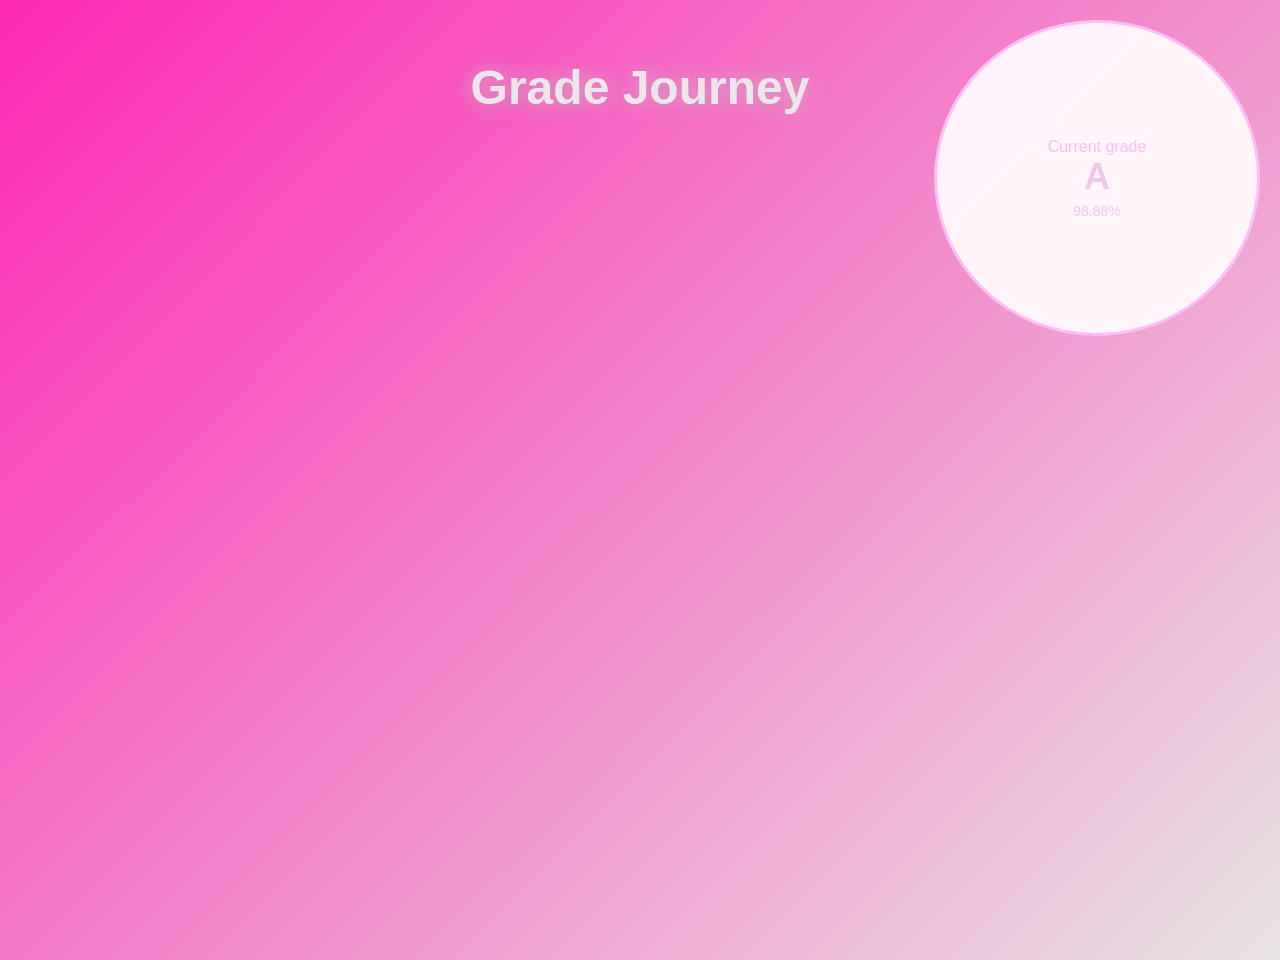
==== index.html @ aca2519c "april30th" ====
<!DOCTYPE html>
<html lang="en">
<head>
    <meta charset="UTF-8">
    <meta name="viewport" content="width=device-width, initial-scale=1.0">
    <title>Grade Journey</title>
    <link rel="stylesheet" href="styles.css">
</head>
<body>
    <div class="app-title">Grade Journey</div>
    
    <div class="grade-circle">
        <div class="current-grade">Current grade</div>
        <div class="letter-grade">A</div>
        <div class="percentage">98.88%</div>

    </div>
    
</body>
</html>
---- styles.css ----
body {
    margin: 0;
    background: linear-gradient(135deg, #fd29b3 0%, #e8e3e3 100%);
    min-height: 100vh;
    font-family: Arial, sans-serif;
}

.app-title {
    text-align: center;
    font-size: 48px;
    font-weight: bold;
    color: #ece5eb;
    text-shadow: 0 0 20px rgba(198, 198, 198, 0.8);
    margin-top: 60px;
    margin-bottom: 40px;
}

.grade-circle {
    width: 320px;
    height: 310px;
    border-radius: 60%;
    background-color: rgba(255, 255, 255, 0.9);
    border: 3px solid #fdc0f4;
    display: flex;
    flex-direction: column;
    justify-content: center;
    align-items: center;
    position: fixed;
    top: 20px;
    right: 20px;
    color: #fdc0f4;
}

.letter-grade {
    font-size: 36px;
    font-weight: bold;
    color: #f0c7ec;
    margin-bottom: 5px;
}

.percentage {
    font-size: 14px;
    color: #f0c7ec;
}
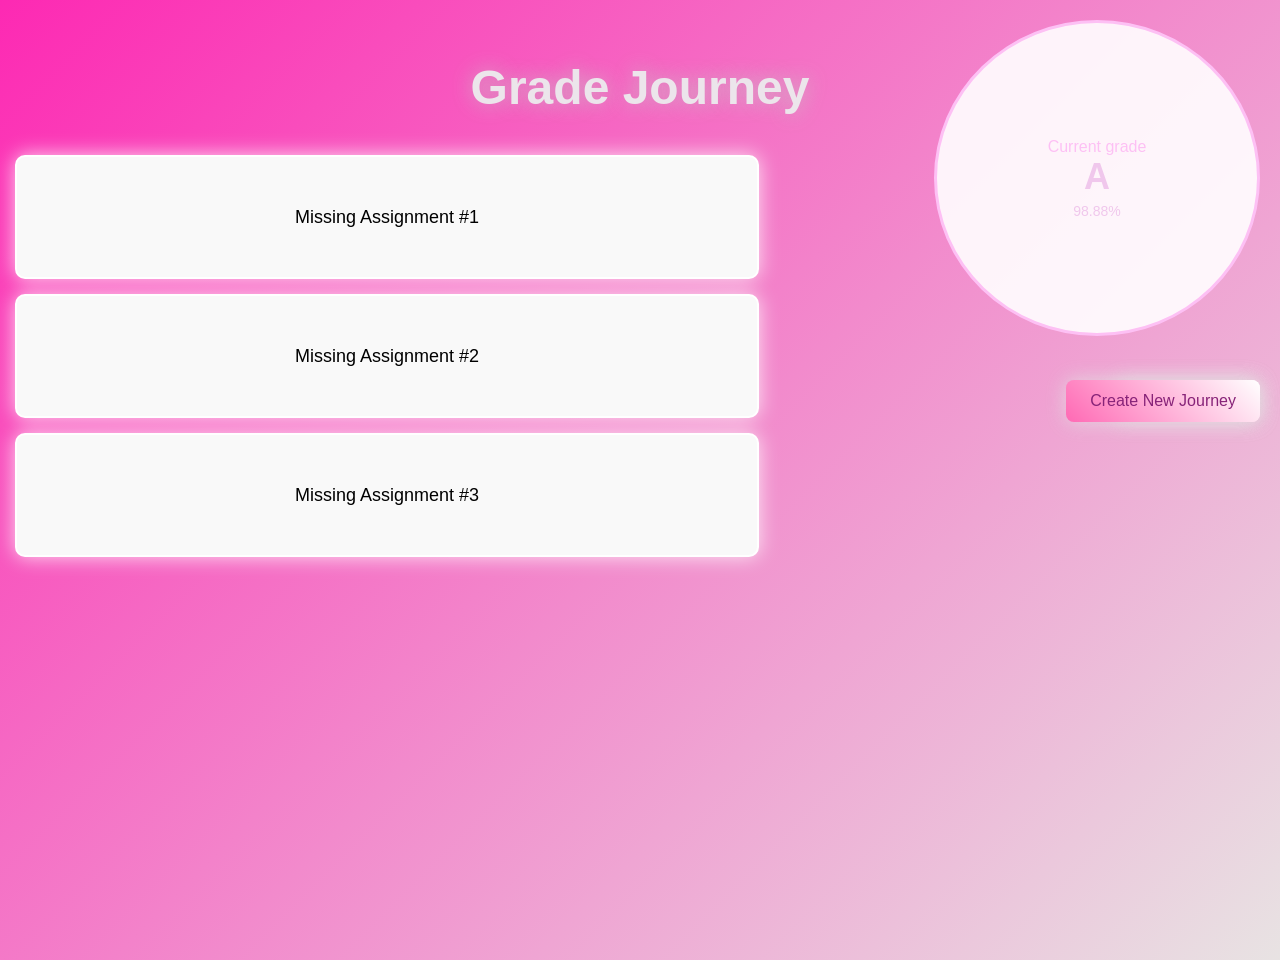
==== commit c13b2cf5: "may 7th" ====
--- a/index.html
+++ b/index.html
@@ -13,8 +13,23 @@
         <div class="current-grade">Current grade</div>
         <div class="letter-grade">A</div>
         <div class="percentage">98.88%</div>
+    </div>
 
-    </div>
-    
+    <div class="assignment-box" id="assignment1">
+    <span id="assignmentName1">Missing Assignment #1</span>
+</div>
+
+<div class="assignment-box" id="assignment2">
+    <span id="assignmentName2">Missing Assignment #2</span>
+</div>
+
+<div class="assignment-box" id="assignment3">
+    <span id="assignmentName3">Missing Assignment #3</span>
+</div>
+
+
+    <button id="addItemButton">Other Grades</button>
+    <button id="addItemButton" onclick="location.href='newjourney.html'">Create New Journey</button>
+    <script src="script.js"></script>
 </body>
 </html>
--- a/styles.css
+++ b/styles.css
@@ -31,6 +31,21 @@
     color: #fdc0f4;
 }
 
+#addItemButton {
+    background: linear-gradient(45deg, #ff69b4, #ffffff);
+    border: none;
+    padding: 12px 24px;
+    border-radius: 8px;
+    font-size: 16px;
+    cursor: pointer;
+    transition: all 0.3s ease;
+    box-shadow: 0 0 20px rgba(225, 225, 225, 0.8);
+    position: absolute;
+    right: 20px;
+    top: 380px;
+    color: #872378;
+}
+
 .letter-grade {
     font-size: 36px;
     font-weight: bold;
@@ -42,3 +57,57 @@
     font-size: 14px;
     color: #f0c7ec;
 }
+
+.assignment-box {
+    width: 700px;
+    height: 80px;
+    border: 2px solid #ffffff;
+    border-radius: 10px;
+    padding: 20px;
+    margin: 15px;
+    background-color: #f9f9f9;
+    cursor: pointer;
+    display: flex;
+    align-items: center;
+    justify-content: center;
+     box-shadow: 0 0 20px rgba(255, 255, 255, 0.8);
+}
+
+.assignment-box:hover {
+    background-color: #f2b4ee;
+}
+
+#assignmentName1, #assignmentName2, #assignmentName3 {
+    font-size: 18px;
+}
+
+
+.grade-input-circle {
+      width: 320px;
+    height: 310px;
+    border-radius: 60%;
+    background-color: rgba(255, 255, 255, 0.9);
+    border: 3px solid #fdc0f4;
+    display: flex;
+    flex-direction: column;
+    justify-content: center;
+    align-items: center;
+    position: fixed;
+    top: 20px;
+    right: 20px;
+    color: #fdc0f4;
+}
+
+#gradeInput {
+    width: 80px;
+    text-align: center;
+    border: none;
+    font-size: 24px;
+    background: transparent;
+}
+
+#submitGradeButton {
+    margin-top: 200px;
+    padding: 12px 24px;
+}
+
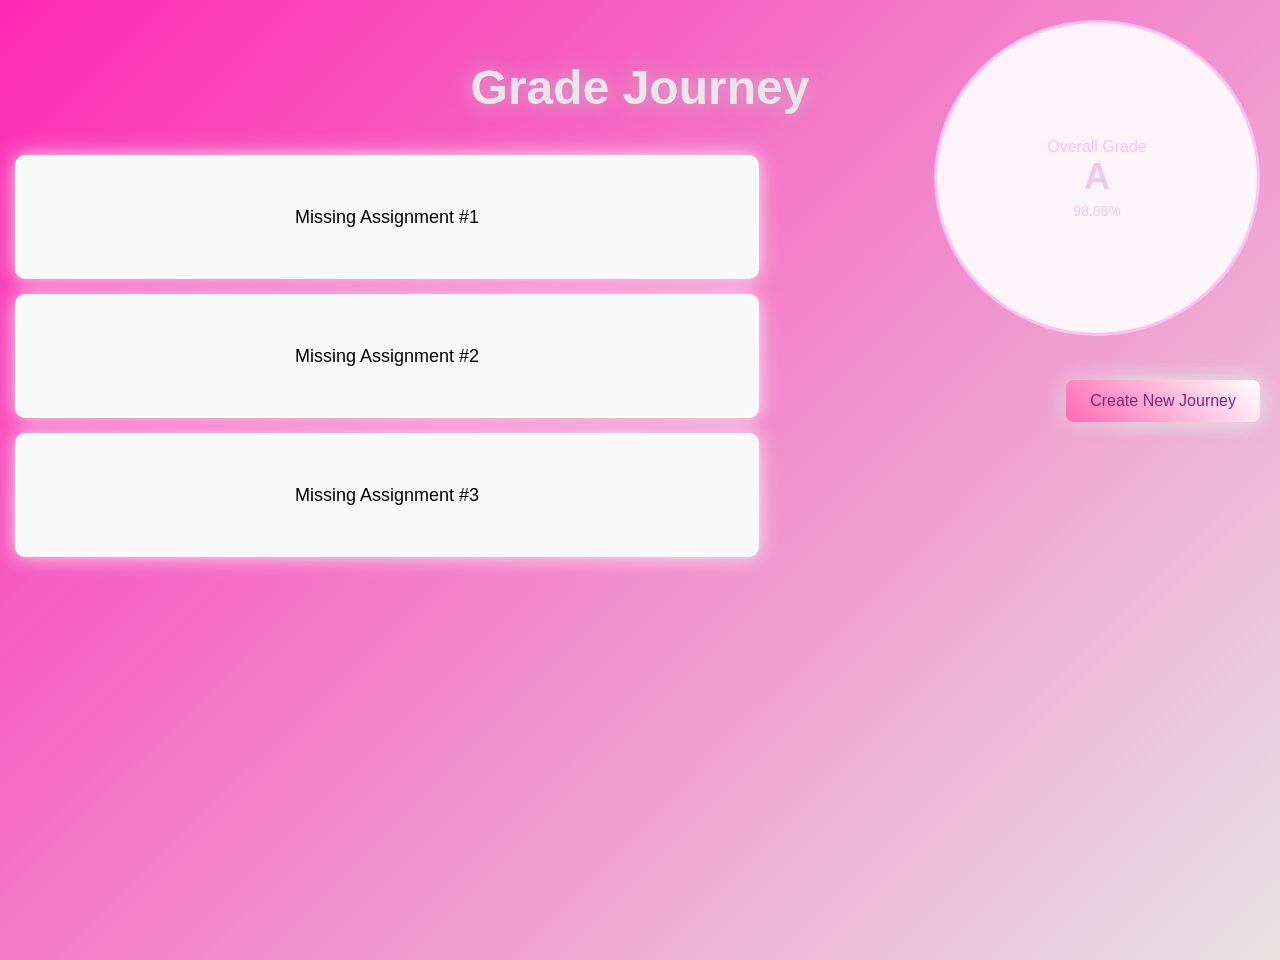
==== commit 4d85f9b1: "05/12" ====
--- a/index.html
+++ b/index.html
@@ -10,7 +10,7 @@
     <div class="app-title">Grade Journey</div>
     
     <div class="grade-circle">
-        <div class="current-grade">Current grade</div>
+        <div class="current-grade">Overall Grade</div>
         <div class="letter-grade">A</div>
         <div class="percentage">98.88%</div>
     </div>
--- a/styles.css
+++ b/styles.css
@@ -102,12 +102,42 @@
     width: 80px;
     text-align: center;
     border: none;
-    font-size: 24px;
+    font-size: 15px;
     background: transparent;
 }
 
-#submitGradeButton {
-    margin-top: 200px;
-    padding: 12px 24px;
+h1 {
+     text-align: center;
+    font-size: 48px;
+    font-weight: bold;
+    color: #ece5eb;
+    text-shadow: 0 0 20px rgba(255, 255, 255, 0.6);
+    margin-top: 60px;
+    margin-bottom: 40px;
+    
 }
 
+#gradeInputSection {
+    position: absolute;
+    top: 200px;
+    right: 20px;
+    text-align: center;
+    width: 150px;
+}
+
+#gradeInputSection label {
+    display: block;
+    font-size: 16px;
+    font-weight: bold;
+    color: #ff69b4;
+    margin-bottom: 8px;
+}
+
+#gradeInput {
+    width: 140px;
+    padding: 8px;
+    border: 2px solid #ff69b4;
+    border-radius: 8px;
+    text-align: center;
+    font-size: 14px;
+}
